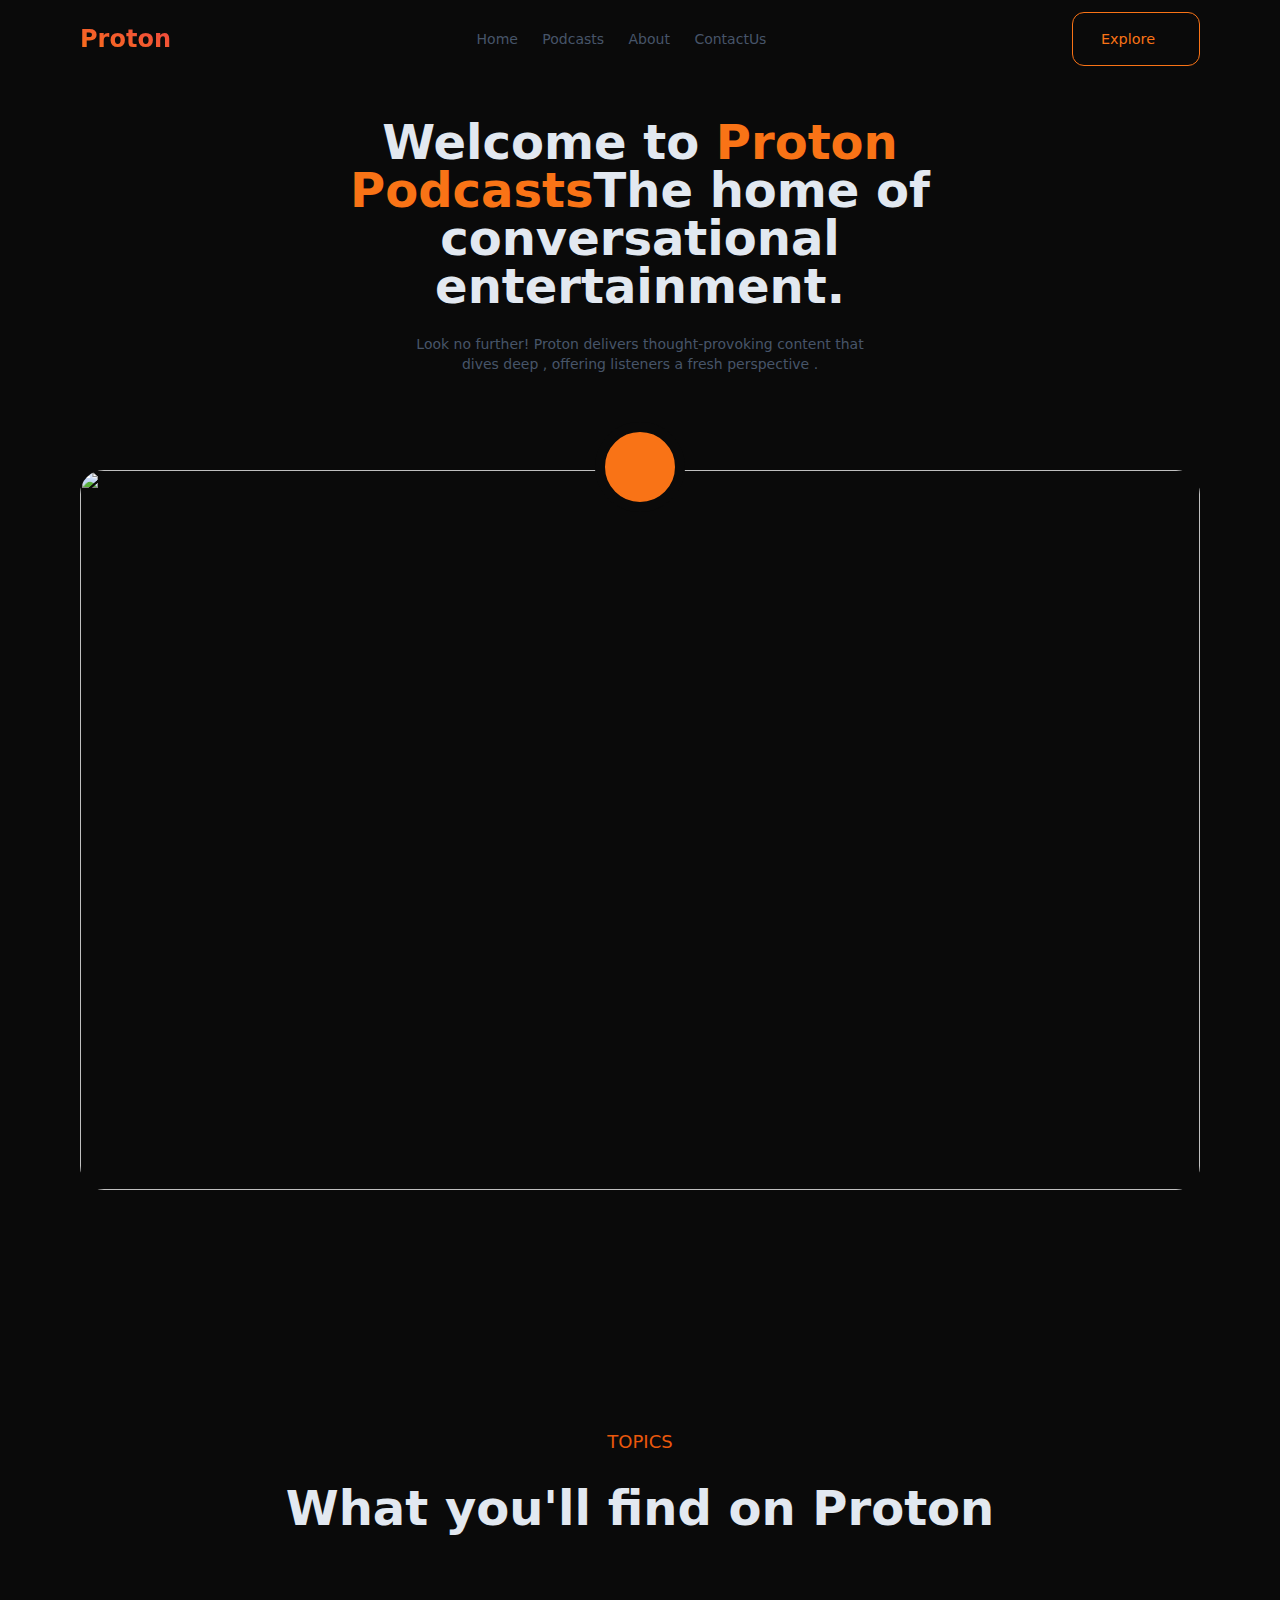
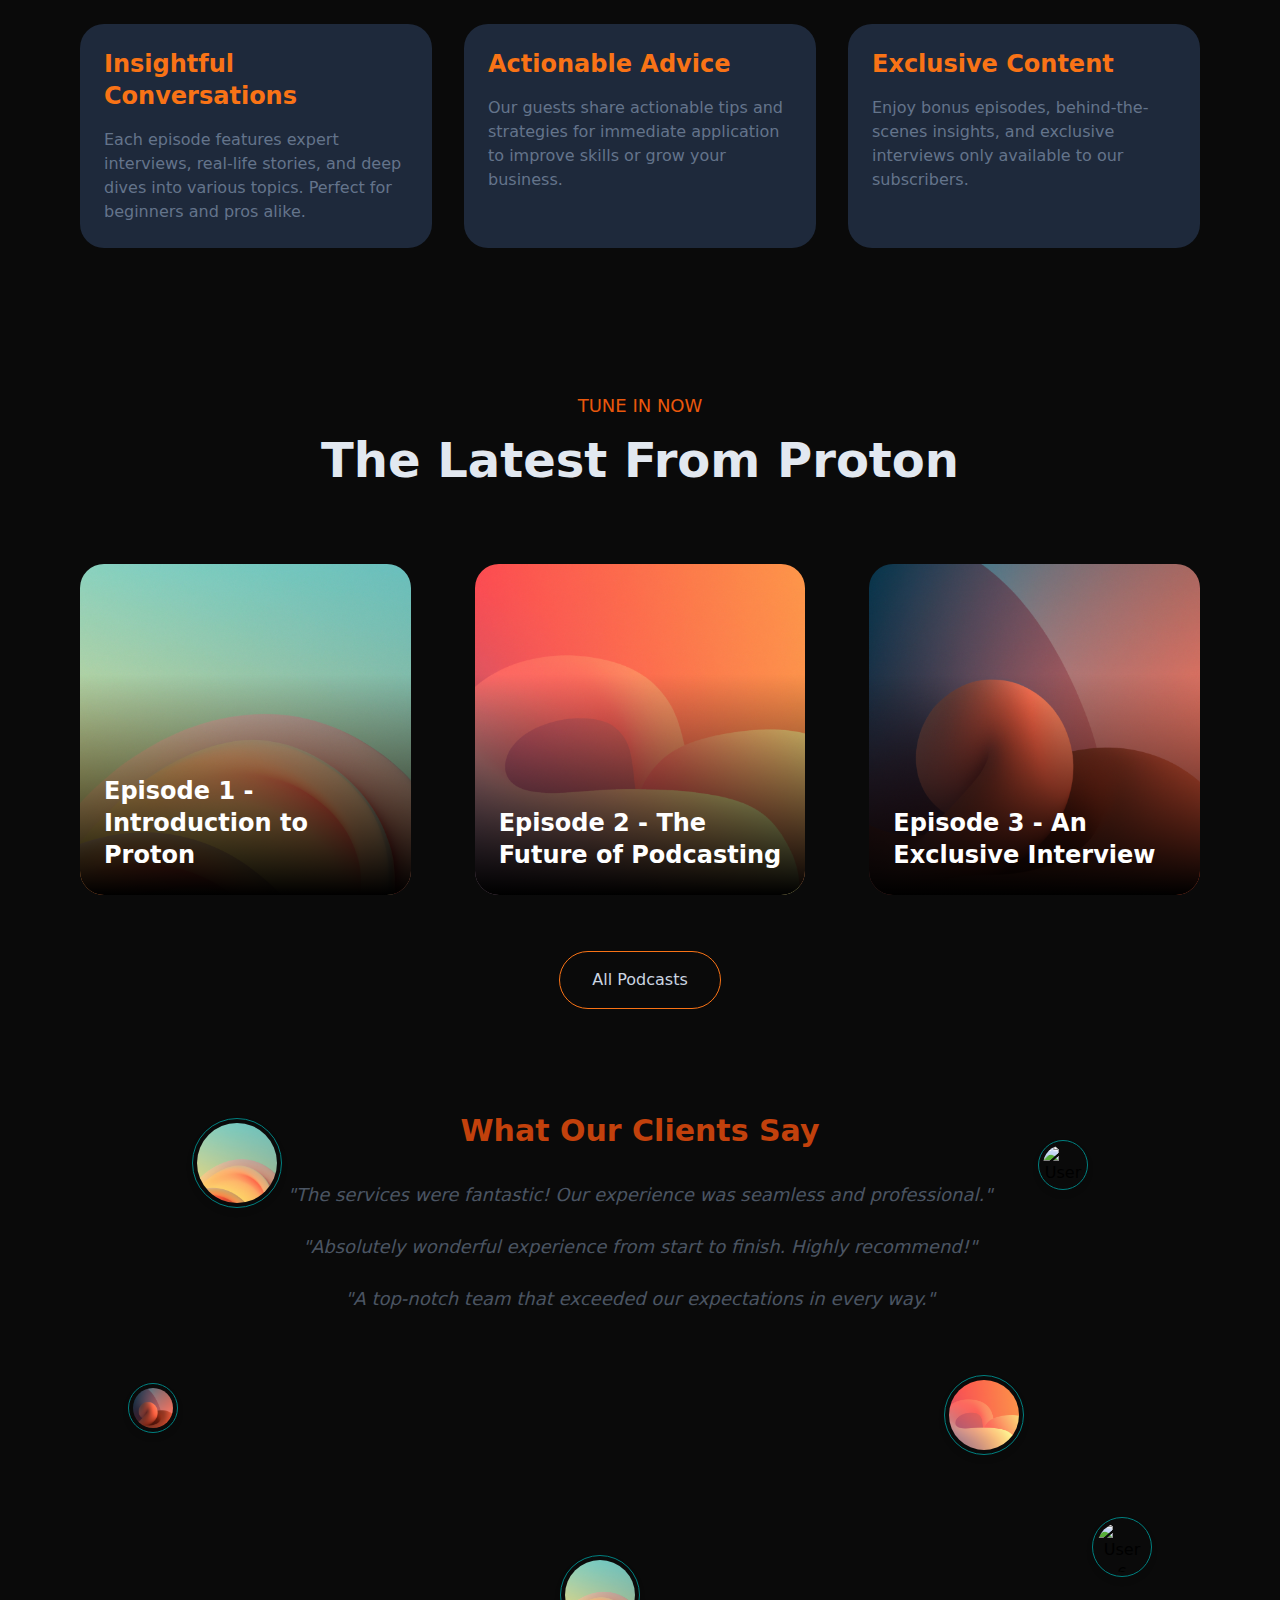
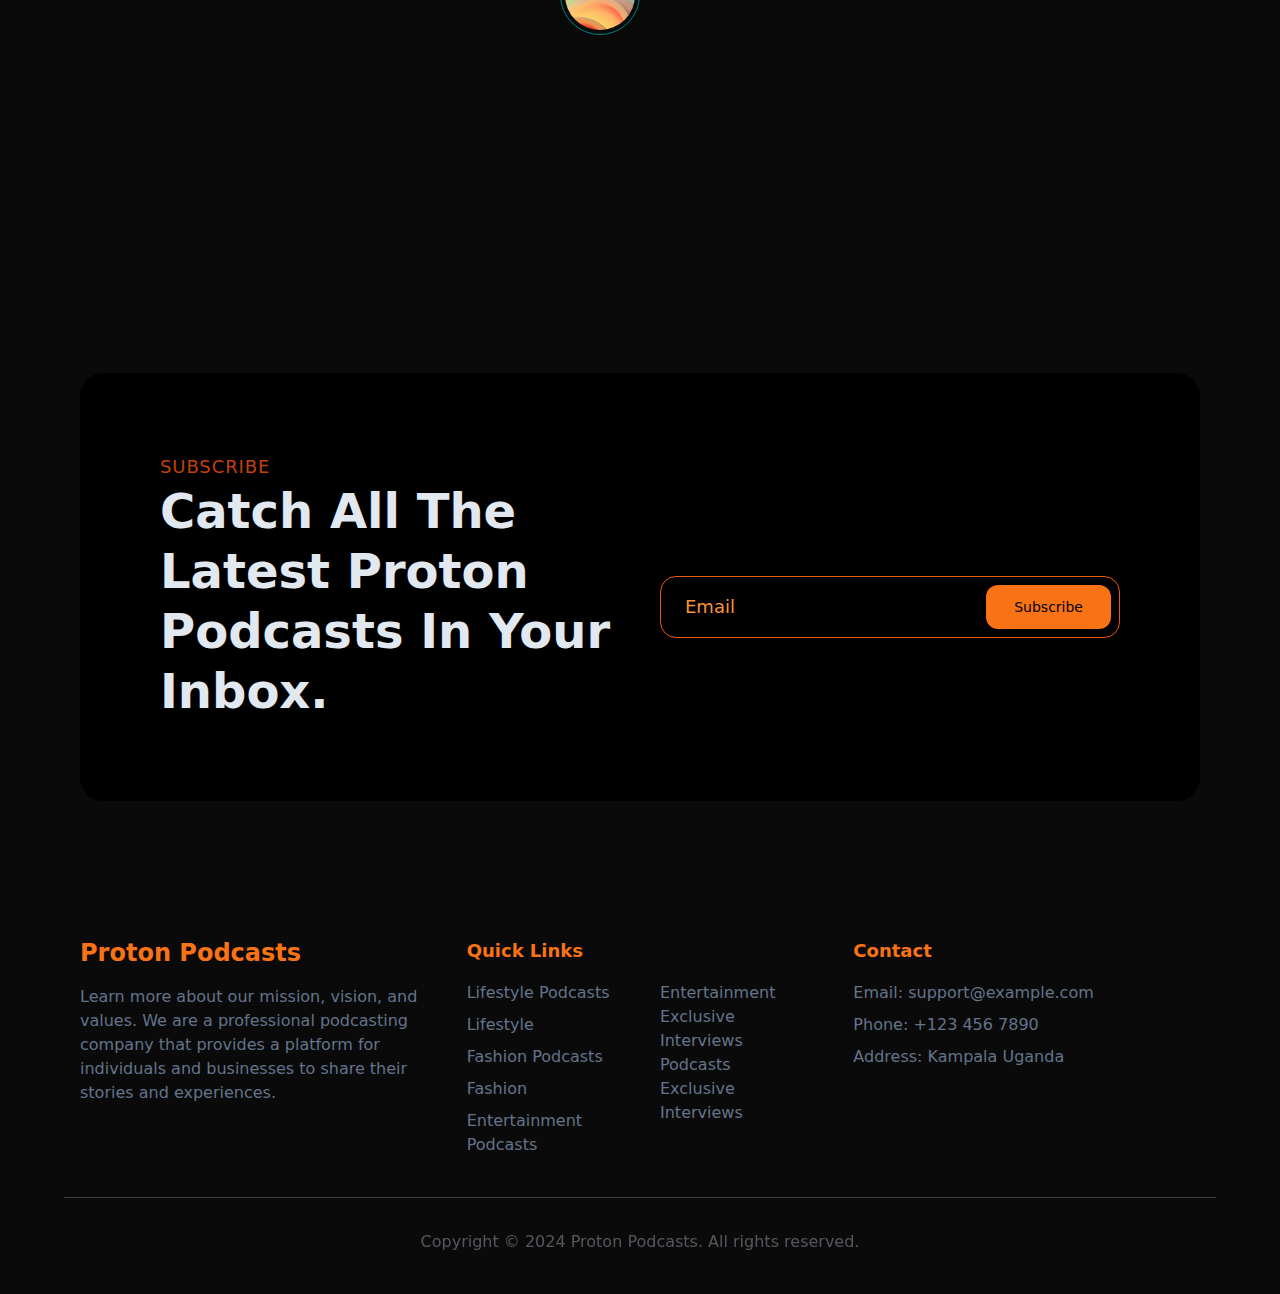
==== index.html @ fe500ac3 "Uploaded the files" ====
<!DOCTYPE html>
<html lang="en">
  <head>
    <meta charset="UTF-8" />
    <meta name="viewport" content="width=device-width, initial-scale=1.0" />
    <title>Proton</title>
    <link rel="preconnect" href="https://fonts.googleapis.com" />
    <link rel="preconnect" href="https://fonts.gstatic.com" crossorigin />
    <link rel="stylesheet" href="./assets/css/output.css" crossorigin />
    <link
      href="https://fonts.googleapis.com/css2?family=Nunito+Sans:ital,opsz,wght@0,6..12,200..1000;1,6..12,200..1000&family=Roboto+Mono:ital,wght@0,100..700;1,100..700&display=swap"
      rel="stylesheet"
    />
    <style>
      * {
        transition: 0.15s ease-in-out;
      }
      .playBtn:hover {
        width: fit-content;
        padding-inline: 25px;
      }
      .playBtn:hover span {
        display: block;
      }

      .testimonial-image {
        position: absolute;
        width: 50px;
        height: 50px;
        border-radius: 9999px;
        box-shadow: 0 4px 6px rgba(0, 0, 0, 0.1);
        object-fit: cover;
        padding: 4px;
        border: 1px solid teal;
      }

      .img-1 {
        width: 90px;
        height: 90px;
        top: 10%;
        left: 15%;
      }
      .img-2 {
        top: 15%;
        right: 15%;
      }
      .img-3 {
        bottom: 20%;
        left: 10%;
      }
      .img-4 {
        width: 80px;
        height: 80px;
        bottom: 15%;
        right: 20%;
      }
      .img-5 {
        width: 80px;
        height: 80px;
        bottom: -25%;
        right: 50%;
      }
      .img-6 {
        width: 60px;
        height: 60px;
        bottom: -12%;
        right: 10%;
      }
      @media screen and (max-width: 660px) {
        .img-3 {
          bottom: 35%;
          left: 5%;
        }
        .img-5 {
          display: none;
        }
        .img-4 {
          width: 50px;
          height: 50px;
          bottom: 25%;
          right: -5%;
        }
        .img-6 {
          width: 60px;
          height: 60px;
          bottom: -12%;
          right: 0%;
        }
      }
    </style>
  </head>
  <body class="bg-[#0A0A0A] w-screen overflow-x-hidden">
    <!-- header -->
    <header class="flex items-center justify-between px-6 py-3 lg:px-20">
      <h1
        class="bg-gradient-to-tr from-orange-500 to-red-500 bg-clip-text text-2xl font-extrabold text-transparent font-['Roboto Mono']"
      >
        Proton
      </h1>
      <nav onmouseleave="this.classList.toggle('max-lg:hidden');" id="menu" class="lg:space-x-5 max-lg:hidden text-sm font-['Nunito Sans'] text-slate-600 max-lg:fixed max-lg:bg-black right-0 top-0 max-lg:w-[70vw] max-lg:flex flex-col items-center justify-center max-lg:h-screen max-lg:z-[999]">
        <a href="./index.html" class="text-center hover:text-slate-200 max-lg:w-full max-lg:text-xl max-lg:my-5">Home</a>
        <a href="./podcasts.html" class="text-center hover:text-slate-200 max-lg:w-full max-lg:text-xl max-lg:my-5">Podcasts</a>
        <a href="./about.html" class="text-center hover:text-slate-200 max-lg:w-full max-lg:text-xl max-lg:my-5">About</a>
        <a href="./contact-us.html" class="text-center hover:text-slate-200 max-lg:w-full max-lg:text-xl max-lg:my-5">ContactUs</a>
      </nav>
      <a href="./podcasts.html"><button
        class="items-center justify-between hidden py-3 space-x-4 text-lg border-[1px] text-orange-500  border-orange-500 lg:flex px-7 rounded-xl"
      >
        <small>Explore</small>
        <ion-icon name="search-outline"></ion-icon>
      </button></a>
      <button onclick="document.querySelector('#menu').classList.toggle('max-lg:hidden');" class="sticky flex items-center justify-end w-12 h-12 text-3xl text-orange-500 lg:hidden">
        &#9776;
      </button>
    </header>
    <!-- lander -->
    <section class="px-6 py-16 lg:h-screen lg:py-10 lg:px-20">
      <center>
        <h1
          class="text-slate-200 lg:text-5xl font-semibold font-['Roboto Mono'] lg:w-2/3 leading-[55px] text-5xl"
        >
          Welcome to <span class="text-orange-500">Proton Podcasts</span><div class="hidden lg:inline">The
          home of conversational entertainment.</div>
        </h1>
        <p
          class="mt-6 text-sm font-['Nunito Sans'] font-light lg:w-1/2 w-full px-10 lg:px-10 lg:text-center text-center text-slate-600"
        >
          Look no further! Proton delivers
          thought-provoking content that dives deep , offering listeners a fresh
          perspective .
        </p>
      </center>

      <div class="w-full lg:h-[80vh] h-[35vh] mt-24 sticky">
        <button
          class="playBtn lg:w-[90px] lg:h-[90px] w-[70px] h-[70px] rounded-full bg-orange-500 absolute lg:-top-12 -top-8 left-1/2 border-[10px] border-[#0A0A0A] -translate-x-1/2 flex items-center justify-center text-3xl space-x-5"
        >
          <ion-icon name="play-outline"></ion-icon>
          <span class="hidden text-xl">Start Listening</span>
        </button>
        <img
          src="./assets/images/pov-man-woman-recording-live-discussion-camera-doing-podcast-episode-together-lifestyle-influencer-talking-female-guest-studio-with-rpg-neon-lights-equipment.jpg"
          class="object-cover w-full h-full rounded-3xl"
          alt=""
        />
      </div>
    </section>
     <section class="topics-section lg:mt-[50vh] mt-0 lg:px-20 px-10 mb-20">
      <center>
        <small class="text-lg text-orange-600 font-['Nunito Sans'] font-extralight uppercase"
          >TOPICS</small
        >
        <h2 class="mt-4 mb-20 text-3xl font-semibold text-center leading-[45px] lg:leading-normal lg:text-5xl text-slate-200 px-6 lg:px-0">
         What you'll find on Proton
      </h2>
      </center>
      <div class="grid grid-cols-1 gap-8 mt-8 md:grid-cols-3">
        <div class="p-6 bg-slate-800 rounded-3xl">
          <h3 class="text-2xl font-semibold text-orange-500">
            Insightful Conversations
          </h3>
          <p class="mt-4 text-slate-500">
            Each episode features expert interviews, real-life stories, and deep
            dives into various topics. Perfect for beginners and pros alike.
          </p>
        </div>
        <div class="p-6 bg-slate-800 rounded-3xl">
          <h3 class="text-2xl font-semibold text-orange-500">
            Actionable Advice
          </h3>
          <p class="mt-4 text-slate-500">
            Our guests share actionable tips and strategies for immediate
            application to improve skills or grow your business.
          </p>
        </div>
        <div class="p-6 bg-slate-800 rounded-3xl">
          <h3 class="text-2xl font-semibold text-orange-500">
            Exclusive Content
          </h3>
          <p class="mt-4 text-slate-500">
            Enjoy bonus episodes, behind-the-scenes insights, and exclusive
            interviews only available to our subscribers.
          </p>
        </div>
      </div>
    </section>
    <!-- sample podcasts -->
    <section class="py-16">
      <center>
        <small class="lg:text-lg text-md text-orange-600 font-['Nunito Sans'] font-extralight uppercase"
          >Tune In Now</small
        >
        <h1
          class="lg:text-5xl text-3xl text-slate-200 font-['Roboto Mono'] font-semibold mt-4"
        >
          The Latest From Proton
        </h1>
      </center>

      <div
        class="px-10 mt-16 overflow-x-auto lg:grid lg:mt-20 lg:grid-cols-3 lg:gap-16 lg:px-20 snap-x snap-mandatory whitespace-nowrap max-md:space-x-10"
        style="scrollbar-width: none"
      >
        <div class="inline-block overflow-hidden whitespace-normal rounded-3xl snap-center w-[250px] h-[250px] lg:w-full lg:h-full">
          <div class="relative">
            <img
              src="./assets/images/dddepth-052.jpg"
              class="object-cover w-full h-full"
              alt=""
            />
            <div
              class="absolute bottom-0 flex flex-col items-start justify-end w-full p-6 overflow-hidden text-white h-2/3 bg-gradient-to-t from-black to-transparent"
            >
              <h1 class="text-2xl font-semibold font-['Roboto Mono']">
                Episode 1 - Introduction to Proton
              </h1>
            </div>
          </div>
        </div>
        <div class="inline-block overflow-hidden whitespace-normal rounded-3xl snap-center w-[250px] h-[250px] lg:w-full lg:h-full">
          <div class="relative">
            <img
              src="./assets/images/dddepth-291.jpg"
              class="object-cover w-full h-full"
              alt=""
            />
            <div
              class="absolute bottom-0 flex flex-col items-start justify-end w-full p-6 overflow-hidden text-white h-2/3 bg-gradient-to-t from-black to-transparent"
            >
              <h1 class="text-2xl font-semibold font-['Roboto Mono']">
                Episode 2 - The Future of Podcasting
              </h1>
            </div>
          </div>
        </div>
        <div class="inline-block overflow-hidden whitespace-normal rounded-3xl snap-center w-[250px] h-[250px] lg:w-full lg:h-full">
          <div class="relative">
            <img
              src="./assets/images/dddepth-345.jpg"
              class="object-cover w-full h-full"
              alt=""
            />
            <div
              class="absolute bottom-0 flex flex-col items-start justify-end w-full p-6 overflow-hidden text-white h-2/3 bg-gradient-to-t from-black to-transparent"
            >
              <h1 class="text-2xl font-semibold font-['Roboto Mono']">
                Episode 3 - An Exclusive Interview
              </h1>
            </div>
          </div>
        </div>
      </div>
      <center>
        <a href="./podcasts.html"><button
          class="border-[1px] border-orange-500 text-md text-slate-300 font-light px-8 py-4 mt-14 rounded-full"
        >
          All Podcasts
        </button></a>
      </center>
    </section>
    <!-- testimonials -->
    <section class="w-screen lg:h-screen h-[60vh]">
      <section
        class="relative w-full p-10 mx-auto text-center rounded-lg h-1/2"
      >
        <!-- Scattered Images -->
        <img
          src="./assets/images/dddepth-052.jpg"
          alt="User 1"
          class="testimonial-image img-1"
        />
        <img
          src="./assets/images/pov-man-woman-recording-live-discussion-camera-doing-podcast-episode-together-lifestyle-influencer-talking-female-guest-studio-with-rpg-neon-lights-equipment.jpg"
          alt="User 2"
          class="testimonial-image img-2"
        />
        <img
          src="./assets/images/dddepth-345.jpg"
          alt="User 3"
          class="testimonial-image img-3"
        />
        <img
          src="./assets/images/dddepth-291.jpg"
          alt="User 4"
          class="testimonial-image img-4"
        />
        <img
          src="./assets/images/dddepth-052.jpg"
          alt="User 5"
          class="testimonial-image img-5"
        />
        <img
          src="./assets/images/pov-man-woman-recording-live-discussion-camera-doing-podcast-episode-together-lifestyle-influencer-talking-female-guest-studio-with-rpg-neon-lights-equipment.jpg"
          alt="User 6"
          class="testimonial-image img-6"
        />

        <!-- Main Testimonials Content -->
        <h2 class="sticky z-10 mb-8 text-3xl font-semibold text-orange-700 max-lg:mt-28">
          What Our Clients Say
        </h2>
        <div class="space-y-6">
          <blockquote class="text-lg italic text-gray-600">
            "The services were fantastic! Our experience was seamless and
            professional."
          </blockquote>
          <blockquote class="text-lg italic text-gray-600">
            "Absolutely wonderful experience from start to finish. Highly
            recommend!"
          </blockquote>
          <blockquote class="text-lg italic text-gray-600">
            "A top-notch team that exceeded our expectations in every way."
          </blockquote>
        </div>
      </section>
    </section>
    <!-- subscribe -->
     <section class="w-full mb-24 lg:px-20">
      <div class="flex flex-col items-center justify-between w-full p-6 bg-black lg:space-x-10 lg:p-20 lg:flex-row lg:rounded-3xl">
        <div class="w-full lg:w-1/2">
          <small class="tracking-wider text-orange-700 text-md lg:text-lg font-extralight">SUBSCRIBE</small>
          <h1 class="lg:text-5xl text-3xl text-slate-200 font-['Roboto Mono'] capitalize font-bold lg:leading-[60px] leading-[40px]">
            Catch all the latest proton podcasts in your inbox.
          </h1>
        </div>
        <form action="#" class="w-full mt-10 lg:w-1/2 max-lg:">
          <div class="flex items-center justify-between w-full border-[0.5px] border-orange-600 p-2 rounded-2xl">
            <input type="text" name="Email" id="email" placeholder="Email" class="w-full px-4 py-2 text-lg text-orange-400 bg-transparent rounded-md outline-none font-extralight placeholder:text-orange-400 placeholder:font-extralight">
            <button class="py-3 text-sm font-light text-black bg-orange-500 px-7 rounded-xl">Subscribe</button>
          </div>
        </form>
      </div>
     </section>
    <!-- Footer -->
     
    <footer class="w-full px-6 py-10 font-light lg:px-16 text-slate-500">
      <div class="w-full px-4 mx-auto lg:space-x-10 md:flex md:justify-between">
        <!-- Section 1 -->
        <div class="mb-6 lg:w-1/3 md:mb-0">
          <h3 class="mb-4 text-2xl font-semibold text-orange-500">
            Proton Podcasts
          </h3>
          <p class="mb-2">
            Learn more about our mission, vision, and values. We are a
            professional podcasting company that provides a platform for
            individuals and businesses to share their stories and experiences.
          </p>
          
        </div>

        <!-- Section 2 -->
        <div class="mb-6 lg:w-1/3 md:mb-0">
          <h3 class="mb-4 text-lg font-semibold text-orange-500">
            Quick Links
          </h3>
          <ul class="columns-2 lg:gap-10">
            <li>
              <a href="#" class="block mb-2 hover:text-white"
                >Lifestyle Podcasts</a
              >
              <a href="#" class="block mb-2 hover:text-white">Lifestyle</a>
            </li>
            <li>
              <a href="#" class="block mb-2 hover:text-white"
                >Fashion Podcasts</a
              >
              <a href="#" class="block mb-2 hover:text-white">Fashion</a>
            </li>
            <li>
              <a href="#" class="block mb-2 hover:text-white"
                >Entertainment Podcasts</a
              >
              <a href="#" class="block mb-2 hover:text-white">Entertainment</a>
            </li>
            <li>
              <a href="#" class="block hover:text-white"
                >Exclusive Interviews Podcasts</a
                >Exclusive Interviews</a
              >
            </li>
        </div>

        <!-- Section 3 -->
        <div class="lg:w-1/3">
          <h3 class="w-1/3 mb-4 text-lg font-semibold text-orange-500">Contact</h3>
          <p class="mb-2">Email: support@example.com</p>
          <p class="mb-2">Phone: +123 456 7890</p>
          <p>Address: Kampala Uganda</p>
        </div>
      </div>

      <!-- Copyright -->
      <div class="pt-8 mt-10 text-center border-t border-gray-500 opacity-50">
        <p class="text-gray-400">
          Copyright &copy; 2024 Proton Podcasts. All rights reserved.
        </p>
      </div>
      
    </footer>
    
    <script
      type="module"
      src="https://unpkg.com/ionicons@7.1.0/dist/ionicons/ionicons.esm.js"
    ></script>
    <script
      nomodule
      src="https://unpkg.com/ionicons@7.1.0/dist/ionicons/ionicons.js"
    ></script>
  </body>
</html>
---- assets/css/output.css ----
*, ::before, ::after {
  --tw-border-spacing-x: 0;
  --tw-border-spacing-y: 0;
  --tw-translate-x: 0;
  --tw-translate-y: 0;
  --tw-rotate: 0;
  --tw-skew-x: 0;
  --tw-skew-y: 0;
  --tw-scale-x: 1;
  --tw-scale-y: 1;
  --tw-pan-x:  ;
  --tw-pan-y:  ;
  --tw-pinch-zoom:  ;
  --tw-scroll-snap-strictness: proximity;
  --tw-gradient-from-position:  ;
  --tw-gradient-via-position:  ;
  --tw-gradient-to-position:  ;
  --tw-ordinal:  ;
  --tw-slashed-zero:  ;
  --tw-numeric-figure:  ;
  --tw-numeric-spacing:  ;
  --tw-numeric-fraction:  ;
  --tw-ring-inset:  ;
  --tw-ring-offset-width: 0px;
  --tw-ring-offset-color: #fff;
  --tw-ring-color: rgb(59 130 246 / 0.5);
  --tw-ring-offset-shadow: 0 0 #0000;
  --tw-ring-shadow: 0 0 #0000;
  --tw-shadow: 0 0 #0000;
  --tw-shadow-colored: 0 0 #0000;
  --tw-blur:  ;
  --tw-brightness:  ;
  --tw-contrast:  ;
  --tw-grayscale:  ;
  --tw-hue-rotate:  ;
  --tw-invert:  ;
  --tw-saturate:  ;
  --tw-sepia:  ;
  --tw-drop-shadow:  ;
  --tw-backdrop-blur:  ;
  --tw-backdrop-brightness:  ;
  --tw-backdrop-contrast:  ;
  --tw-backdrop-grayscale:  ;
  --tw-backdrop-hue-rotate:  ;
  --tw-backdrop-invert:  ;
  --tw-backdrop-opacity:  ;
  --tw-backdrop-saturate:  ;
  --tw-backdrop-sepia:  ;
  --tw-contain-size:  ;
  --tw-contain-layout:  ;
  --tw-contain-paint:  ;
  --tw-contain-style:  ;
}

::backdrop {
  --tw-border-spacing-x: 0;
  --tw-border-spacing-y: 0;
  --tw-translate-x: 0;
  --tw-translate-y: 0;
  --tw-rotate: 0;
  --tw-skew-x: 0;
  --tw-skew-y: 0;
  --tw-scale-x: 1;
  --tw-scale-y: 1;
  --tw-pan-x:  ;
  --tw-pan-y:  ;
  --tw-pinch-zoom:  ;
  --tw-scroll-snap-strictness: proximity;
  --tw-gradient-from-position:  ;
  --tw-gradient-via-position:  ;
  --tw-gradient-to-position:  ;
  --tw-ordinal:  ;
  --tw-slashed-zero:  ;
  --tw-numeric-figure:  ;
  --tw-numeric-spacing:  ;
  --tw-numeric-fraction:  ;
  --tw-ring-inset:  ;
  --tw-ring-offset-width: 0px;
  --tw-ring-offset-color: #fff;
  --tw-ring-color: rgb(59 130 246 / 0.5);
  --tw-ring-offset-shadow: 0 0 #0000;
  --tw-ring-shadow: 0 0 #0000;
  --tw-shadow: 0 0 #0000;
  --tw-shadow-colored: 0 0 #0000;
  --tw-blur:  ;
  --tw-brightness:  ;
  --tw-contrast:  ;
  --tw-grayscale:  ;
  --tw-hue-rotate:  ;
  --tw-invert:  ;
  --tw-saturate:  ;
  --tw-sepia:  ;
  --tw-drop-shadow:  ;
  --tw-backdrop-blur:  ;
  --tw-backdrop-brightness:  ;
  --tw-backdrop-contrast:  ;
  --tw-backdrop-grayscale:  ;
  --tw-backdrop-hue-rotate:  ;
  --tw-backdrop-invert:  ;
  --tw-backdrop-opacity:  ;
  --tw-backdrop-saturate:  ;
  --tw-backdrop-sepia:  ;
  --tw-contain-size:  ;
  --tw-contain-layout:  ;
  --tw-contain-paint:  ;
  --tw-contain-style:  ;
}

/*
! tailwindcss v3.4.14 | MIT License | https://tailwindcss.com
*/

/*
1. Prevent padding and border from affecting element width. (https://github.com/mozdevs/cssremedy/issues/4)
2. Allow adding a border to an element by just adding a border-width. (https://github.com/tailwindcss/tailwindcss/pull/116)
*/

*,
::before,
::after {
  box-sizing: border-box;
  /* 1 */
  border-width: 0;
  /* 2 */
  border-style: solid;
  /* 2 */
  border-color: #e5e7eb;
  /* 2 */
}

::before,
::after {
  --tw-content: '';
}

/*
1. Use a consistent sensible line-height in all browsers.
2. Prevent adjustments of font size after orientation changes in iOS.
3. Use a more readable tab size.
4. Use the user's configured `sans` font-family by default.
5. Use the user's configured `sans` font-feature-settings by default.
6. Use the user's configured `sans` font-variation-settings by default.
7. Disable tap highlights on iOS
*/

html,
:host {
  line-height: 1.5;
  /* 1 */
  -webkit-text-size-adjust: 100%;
  /* 2 */
  -moz-tab-size: 4;
  /* 3 */
  -o-tab-size: 4;
     tab-size: 4;
  /* 3 */
  font-family: ui-sans-serif, system-ui, sans-serif, "Apple Color Emoji", "Segoe UI Emoji", "Segoe UI Symbol", "Noto Color Emoji";
  /* 4 */
  font-feature-settings: normal;
  /* 5 */
  font-variation-settings: normal;
  /* 6 */
  -webkit-tap-highlight-color: transparent;
  /* 7 */
}

/*
1. Remove the margin in all browsers.
2. Inherit line-height from `html` so users can set them as a class directly on the `html` element.
*/

body {
  margin: 0;
  /* 1 */
  line-height: inherit;
  /* 2 */
}

/*
1. Add the correct height in Firefox.
2. Correct the inheritance of border color in Firefox. (https://bugzilla.mozilla.org/show_bug.cgi?id=190655)
3. Ensure horizontal rules are visible by default.
*/

hr {
  height: 0;
  /* 1 */
  color: inherit;
  /* 2 */
  border-top-width: 1px;
  /* 3 */
}

/*
Add the correct text decoration in Chrome, Edge, and Safari.
*/

abbr:where([title]) {
  -webkit-text-decoration: underline dotted;
          text-decoration: underline dotted;
}

/*
Remove the default font size and weight for headings.
*/

h1,
h2,
h3,
h4,
h5,
h6 {
  font-size: inherit;
  font-weight: inherit;
}

/*
Reset links to optimize for opt-in styling instead of opt-out.
*/

a {
  color: inherit;
  text-decoration: inherit;
}

/*
Add the correct font weight in Edge and Safari.
*/

b,
strong {
  font-weight: bolder;
}

/*
1. Use the user's configured `mono` font-family by default.
2. Use the user's configured `mono` font-feature-settings by default.
3. Use the user's configured `mono` font-variation-settings by default.
4. Correct the odd `em` font sizing in all browsers.
*/

code,
kbd,
samp,
pre {
  font-family: ui-monospace, SFMono-Regular, Menlo, Monaco, Consolas, "Liberation Mono", "Courier New", monospace;
  /* 1 */
  font-feature-settings: normal;
  /* 2 */
  font-variation-settings: normal;
  /* 3 */
  font-size: 1em;
  /* 4 */
}

/*
Add the correct font size in all browsers.
*/

small {
  font-size: 80%;
}

/*
Prevent `sub` and `sup` elements from affecting the line height in all browsers.
*/

sub,
sup {
  font-size: 75%;
  line-height: 0;
  position: relative;
  vertical-align: baseline;
}

sub {
  bottom: -0.25em;
}

sup {
  top: -0.5em;
}

/*
1. Remove text indentation from table contents in Chrome and Safari. (https://bugs.chromium.org/p/chromium/issues/detail?id=999088, https://bugs.webkit.org/show_bug.cgi?id=201297)
2. Correct table border color inheritance in all Chrome and Safari. (https://bugs.chromium.org/p/chromium/issues/detail?id=935729, https://bugs.webkit.org/show_bug.cgi?id=195016)
3. Remove gaps between table borders by default.
*/

table {
  text-indent: 0;
  /* 1 */
  border-color: inherit;
  /* 2 */
  border-collapse: collapse;
  /* 3 */
}

/*
1. Change the font styles in all browsers.
2. Remove the margin in Firefox and Safari.
3. Remove default padding in all browsers.
*/

button,
input,
optgroup,
select,
textarea {
  font-family: inherit;
  /* 1 */
  font-feature-settings: inherit;
  /* 1 */
  font-variation-settings: inherit;
  /* 1 */
  font-size: 100%;
  /* 1 */
  font-weight: inherit;
  /* 1 */
  line-height: inherit;
  /* 1 */
  letter-spacing: inherit;
  /* 1 */
  color: inherit;
  /* 1 */
  margin: 0;
  /* 2 */
  padding: 0;
  /* 3 */
}

/*
Remove the inheritance of text transform in Edge and Firefox.
*/

button,
select {
  text-transform: none;
}

/*
1. Correct the inability to style clickable types in iOS and Safari.
2. Remove default button styles.
*/

button,
input:where([type='button']),
input:where([type='reset']),
input:where([type='submit']) {
  -webkit-appearance: button;
  /* 1 */
  background-color: transparent;
  /* 2 */
  background-image: none;
  /* 2 */
}

/*
Use the modern Firefox focus style for all focusable elements.
*/

:-moz-focusring {
  outline: auto;
}

/*
Remove the additional `:invalid` styles in Firefox. (https://github.com/mozilla/gecko-dev/blob/2f9eacd9d3d995c937b4251a5557d95d494c9be1/layout/style/res/forms.css#L728-L737)
*/

:-moz-ui-invalid {
  box-shadow: none;
}

/*
Add the correct vertical alignment in Chrome and Firefox.
*/

progress {
  vertical-align: baseline;
}

/*
Correct the cursor style of increment and decrement buttons in Safari.
*/

::-webkit-inner-spin-button,
::-webkit-outer-spin-button {
  height: auto;
}

/*
1. Correct the odd appearance in Chrome and Safari.
2. Correct the outline style in Safari.
*/

[type='search'] {
  -webkit-appearance: textfield;
  /* 1 */
  outline-offset: -2px;
  /* 2 */
}

/*
Remove the inner padding in Chrome and Safari on macOS.
*/

::-webkit-search-decoration {
  -webkit-appearance: none;
}

/*
1. Correct the inability to style clickable types in iOS and Safari.
2. Change font properties to `inherit` in Safari.
*/

::-webkit-file-upload-button {
  -webkit-appearance: button;
  /* 1 */
  font: inherit;
  /* 2 */
}

/*
Add the correct display in Chrome and Safari.
*/

summary {
  display: list-item;
}

/*
Removes the default spacing and border for appropriate elements.
*/

blockquote,
dl,
dd,
h1,
h2,
h3,
h4,
h5,
h6,
hr,
figure,
p,
pre {
  margin: 0;
}

fieldset {
  margin: 0;
  padding: 0;
}

legend {
  padding: 0;
}

ol,
ul,
menu {
  list-style: none;
  margin: 0;
  padding: 0;
}

/*
Reset default styling for dialogs.
*/

dialog {
  padding: 0;
}

/*
Prevent resizing textareas horizontally by default.
*/

textarea {
  resize: vertical;
}

/*
1. Reset the default placeholder opacity in Firefox. (https://github.com/tailwindlabs/tailwindcss/issues/3300)
2. Set the default placeholder color to the user's configured gray 400 color.
*/

input::-moz-placeholder, textarea::-moz-placeholder {
  opacity: 1;
  /* 1 */
  color: #9ca3af;
  /* 2 */
}

input::placeholder,
textarea::placeholder {
  opacity: 1;
  /* 1 */
  color: #9ca3af;
  /* 2 */
}

/*
Set the default cursor for buttons.
*/

button,
[role="button"] {
  cursor: pointer;
}

/*
Make sure disabled buttons don't get the pointer cursor.
*/

:disabled {
  cursor: default;
}

/*
1. Make replaced elements `display: block` by default. (https://github.com/mozdevs/cssremedy/issues/14)
2. Add `vertical-align: middle` to align replaced elements more sensibly by default. (https://github.com/jensimmons/cssremedy/issues/14#issuecomment-634934210)
   This can trigger a poorly considered lint error in some tools but is included by design.
*/

img,
svg,
video,
canvas,
audio,
iframe,
embed,
object {
  display: block;
  /* 1 */
  vertical-align: middle;
  /* 2 */
}

/*
Constrain images and videos to the parent width and preserve their intrinsic aspect ratio. (https://github.com/mozdevs/cssremedy/issues/14)
*/

img,
video {
  max-width: 100%;
  height: auto;
}

/* Make elements with the HTML hidden attribute stay hidden by default */

[hidden]:where(:not([hidden="until-found"])) {
  display: none;
}

.absolute {
  position: absolute;
}

.relative {
  position: relative;
}

.sticky {
  position: sticky;
}

.-top-12 {
  top: -3rem;
}

.bottom-0 {
  bottom: 0px;
}

.left-1\/2 {
  left: 50%;
}

.-top-8 {
  top: -2rem;
}

.right-0 {
  right: 0px;
}

.top-0 {
  top: 0px;
}

.z-\[\] {
  z-index: ;
}

.z-10 {
  z-index: 10;
}

.z-\[1000\] {
  z-index: 1000;
}

.mx-auto {
  margin-left: auto;
  margin-right: auto;
}

.mb-2 {
  margin-bottom: 0.5rem;
}

.mb-20 {
  margin-bottom: 5rem;
}

.mb-4 {
  margin-bottom: 1rem;
}

.mb-6 {
  margin-bottom: 1.5rem;
}

.mb-8 {
  margin-bottom: 2rem;
}

.mt-10 {
  margin-top: 2.5rem;
}

.mt-12 {
  margin-top: 3rem;
}

.mt-14 {
  margin-top: 3.5rem;
}

.mt-24 {
  margin-top: 6rem;
}

.mt-4 {
  margin-top: 1rem;
}

.mt-6 {
  margin-top: 1.5rem;
}

.mt-8 {
  margin-top: 2rem;
}

.mt-\[50vh\] {
  margin-top: 50vh;
}

.mb-24 {
  margin-bottom: 6rem;
}

.mt-\[\] {
  margin-top: ;
}

.mt-\[20vh\] {
  margin-top: 20vh;
}

.mt-\[10vh\] {
  margin-top: 10vh;
}

.mt-0 {
  margin-top: 0px;
}

.mt-16 {
  margin-top: 4rem;
}

.line-clamp-3 {
  overflow: hidden;
  display: -webkit-box;
  -webkit-box-orient: vertical;
  -webkit-line-clamp: 3;
}

.block {
  display: block;
}

.inline-block {
  display: inline-block;
}

.flex {
  display: flex;
}

.grid {
  display: grid;
}

.hidden {
  display: none;
}

.h-1\/2 {
  height: 50%;
}

.h-2\/3 {
  height: 66.666667%;
}

.h-\[80vh\] {
  height: 80vh;
}

.h-\[90px\] {
  height: 90px;
}

.h-full {
  height: 100%;
}

.h-screen {
  height: 100vh;
}

.h-\[4\] {
  height: 4;
}

.h-\[40\] {
  height: 40;
}

.h-\[40vh\] {
  height: 40vh;
}

.h-\[60px\] {
  height: 60px;
}

.h-\[70px\] {
  height: 70px;
}

.h-\[35vh\] {
  height: 35vh;
}

.h-\[250px\] {
  height: 250px;
}

.h-\[60vh\] {
  height: 60vh;
}

.h-14 {
  height: 3.5rem;
}

.h-10 {
  height: 2.5rem;
}

.h-12 {
  height: 3rem;
}

.w-1\/2 {
  width: 50%;
}

.w-1\/3 {
  width: 33.333333%;
}

.w-\[90px\] {
  width: 90px;
}

.w-full {
  width: 100%;
}

.w-screen {
  width: 100vw;
}

.w-2\/3 {
  width: 66.666667%;
}

.w-\[60px\] {
  width: 60px;
}

.w-\[70px\] {
  width: 70px;
}

.w-\[\] {
  width: ;
}

.w-\[250px\] {
  width: 250px;
}

.w-14 {
  width: 3.5rem;
}

.w-10 {
  width: 2.5rem;
}

.w-12 {
  width: 3rem;
}

.max-w-2xl {
  max-width: 42rem;
}

.grow {
  flex-grow: 1;
}

.-translate-x-1\/2 {
  --tw-translate-x: -50%;
  transform: translate(var(--tw-translate-x), var(--tw-translate-y)) rotate(var(--tw-rotate)) skewX(var(--tw-skew-x)) skewY(var(--tw-skew-y)) scaleX(var(--tw-scale-x)) scaleY(var(--tw-scale-y));
}

.snap-x {
  scroll-snap-type: x var(--tw-scroll-snap-strictness);
}

.snap-mandatory {
  --tw-scroll-snap-strictness: mandatory;
}

.snap-center {
  scroll-snap-align: center;
}

.columns-2 {
  -moz-columns: 2;
       columns: 2;
}

.columns-3 {
  -moz-columns: 3;
       columns: 3;
}

.grid-cols-1 {
  grid-template-columns: repeat(1, minmax(0, 1fr));
}

.grid-cols-2 {
  grid-template-columns: repeat(2, minmax(0, 1fr));
}

.flex-col {
  flex-direction: column;
}

.items-start {
  align-items: flex-start;
}

.items-center {
  align-items: center;
}

.justify-start {
  justify-content: flex-start;
}

.justify-end {
  justify-content: flex-end;
}

.justify-center {
  justify-content: center;
}

.justify-between {
  justify-content: space-between;
}

.gap-8 {
  gap: 2rem;
}

.gap-10 {
  gap: 2.5rem;
}

.gap-6 {
  gap: 1.5rem;
}

.gap-4 {
  gap: 1rem;
}

.space-x-10 > :not([hidden]) ~ :not([hidden]) {
  --tw-space-x-reverse: 0;
  margin-right: calc(2.5rem * var(--tw-space-x-reverse));
  margin-left: calc(2.5rem * calc(1 - var(--tw-space-x-reverse)));
}

.space-x-4 > :not([hidden]) ~ :not([hidden]) {
  --tw-space-x-reverse: 0;
  margin-right: calc(1rem * var(--tw-space-x-reverse));
  margin-left: calc(1rem * calc(1 - var(--tw-space-x-reverse)));
}

.space-x-5 > :not([hidden]) ~ :not([hidden]) {
  --tw-space-x-reverse: 0;
  margin-right: calc(1.25rem * var(--tw-space-x-reverse));
  margin-left: calc(1.25rem * calc(1 - var(--tw-space-x-reverse)));
}

.space-x-6 > :not([hidden]) ~ :not([hidden]) {
  --tw-space-x-reverse: 0;
  margin-right: calc(1.5rem * var(--tw-space-x-reverse));
  margin-left: calc(1.5rem * calc(1 - var(--tw-space-x-reverse)));
}

.space-y-6 > :not([hidden]) ~ :not([hidden]) {
  --tw-space-y-reverse: 0;
  margin-top: calc(1.5rem * calc(1 - var(--tw-space-y-reverse)));
  margin-bottom: calc(1.5rem * var(--tw-space-y-reverse));
}

.space-y-10 > :not([hidden]) ~ :not([hidden]) {
  --tw-space-y-reverse: 0;
  margin-top: calc(2.5rem * calc(1 - var(--tw-space-y-reverse)));
  margin-bottom: calc(2.5rem * var(--tw-space-y-reverse));
}

.overflow-hidden {
  overflow: hidden;
}

.overflow-x-auto {
  overflow-x: auto;
}

.overflow-x-hidden {
  overflow-x: hidden;
}

.overflow-x-scroll {
  overflow-x: scroll;
}

.whitespace-normal {
  white-space: normal;
}

.whitespace-nowrap {
  white-space: nowrap;
}

.rounded-3xl {
  border-radius: 1.5rem;
}

.rounded-full {
  border-radius: 9999px;
}

.rounded-lg {
  border-radius: 0.5rem;
}

.rounded-xl {
  border-radius: 0.75rem;
}

.rounded-md {
  border-radius: 0.375rem;
}

.rounded {
  border-radius: 0.25rem;
}

.rounded-2xl {
  border-radius: 1rem;
}

.border {
  border-width: 1px;
}

.border-\[10px\] {
  border-width: 10px;
}

.border-\[1px\] {
  border-width: 1px;
}

.border-\[0\.5px\] {
  border-width: 0.5px;
}

.border-t {
  border-top-width: 1px;
}

.border-black {
  --tw-border-opacity: 1;
  border-color: rgb(0 0 0 / var(--tw-border-opacity));
}

.border-gray-700 {
  --tw-border-opacity: 1;
  border-color: rgb(55 65 81 / var(--tw-border-opacity));
}

.border-orange-500 {
  --tw-border-opacity: 1;
  border-color: rgb(249 115 22 / var(--tw-border-opacity));
}

.border-slate-400 {
  --tw-border-opacity: 1;
  border-color: rgb(148 163 184 / var(--tw-border-opacity));
}

.border-orange-400 {
  --tw-border-opacity: 1;
  border-color: rgb(251 146 60 / var(--tw-border-opacity));
}

.border-orange-600 {
  --tw-border-opacity: 1;
  border-color: rgb(234 88 12 / var(--tw-border-opacity));
}

.border-gray-800 {
  --tw-border-opacity: 1;
  border-color: rgb(31 41 55 / var(--tw-border-opacity));
}

.border-gray-950 {
  --tw-border-opacity: 1;
  border-color: rgb(3 7 18 / var(--tw-border-opacity));
}

.border-slate-950 {
  --tw-border-opacity: 1;
  border-color: rgb(2 6 23 / var(--tw-border-opacity));
}

.border-slate-50 {
  --tw-border-opacity: 1;
  border-color: rgb(248 250 252 / var(--tw-border-opacity));
}

.border-slate-600 {
  --tw-border-opacity: 1;
  border-color: rgb(71 85 105 / var(--tw-border-opacity));
}

.border-\[\#\] {
  border-color: #;
}

.border-\[\#0A\] {
  border-color: #0A;
}

.border-\[\#0A0A0A\] {
  --tw-border-opacity: 1;
  border-color: rgb(10 10 10 / var(--tw-border-opacity));
}

.border-slate-700 {
  --tw-border-opacity: 1;
  border-color: rgb(51 65 85 / var(--tw-border-opacity));
}

.border-slate-800 {
  --tw-border-opacity: 1;
  border-color: rgb(30 41 59 / var(--tw-border-opacity));
}

.border-gray-900 {
  --tw-border-opacity: 1;
  border-color: rgb(17 24 39 / var(--tw-border-opacity));
}

.border-\[black\] {
  --tw-border-opacity: 1;
  border-color: rgb(0 0 0 / var(--tw-border-opacity));
}

.border-\[gray-900\] {
  border-color: gray-900;
}

.border-\[rgba\] {
  border-color: rgba;
}

.border-\[rgba\(\)\] {
  border-color: rgba();
}

.border-gray-50 {
  --tw-border-opacity: 1;
  border-color: rgb(249 250 251 / var(--tw-border-opacity));
}

.border-gray-500 {
  --tw-border-opacity: 1;
  border-color: rgb(107 114 128 / var(--tw-border-opacity));
}

.border-gray-300 {
  --tw-border-opacity: 1;
  border-color: rgb(209 213 219 / var(--tw-border-opacity));
}

.border-gray-600 {
  --tw-border-opacity: 1;
  border-color: rgb(75 85 99 / var(--tw-border-opacity));
}

.border-slate-300 {
  --tw-border-opacity: 1;
  border-color: rgb(203 213 225 / var(--tw-border-opacity));
}

.bg-black {
  --tw-bg-opacity: 1;
  background-color: rgb(0 0 0 / var(--tw-bg-opacity));
}

.bg-orange-500 {
  --tw-bg-opacity: 1;
  background-color: rgb(249 115 22 / var(--tw-bg-opacity));
}

.bg-slate-800 {
  --tw-bg-opacity: 1;
  background-color: rgb(30 41 59 / var(--tw-bg-opacity));
}

.bg-blue-950 {
  --tw-bg-opacity: 1;
  background-color: rgb(23 37 84 / var(--tw-bg-opacity));
}

.bg-\[\#\] {
  background-color: #;
}

.bg-\[\#0A0A0A\] {
  --tw-bg-opacity: 1;
  background-color: rgb(10 10 10 / var(--tw-bg-opacity));
}

.bg-transparent {
  background-color: transparent;
}

.bg-gradient-to-t {
  background-image: linear-gradient(to top, var(--tw-gradient-stops));
}

.bg-gradient-to-tr {
  background-image: linear-gradient(to top right, var(--tw-gradient-stops));
}

.bg-none {
  background-image: none;
}

.from-black {
  --tw-gradient-from: #000 var(--tw-gradient-from-position);
  --tw-gradient-to: rgb(0 0 0 / 0) var(--tw-gradient-to-position);
  --tw-gradient-stops: var(--tw-gradient-from), var(--tw-gradient-to);
}

.from-orange-500 {
  --tw-gradient-from: #f97316 var(--tw-gradient-from-position);
  --tw-gradient-to: rgb(249 115 22 / 0) var(--tw-gradient-to-position);
  --tw-gradient-stops: var(--tw-gradient-from), var(--tw-gradient-to);
}

.from-\[\] {
  --tw-gradient-from:  var(--tw-gradient-from-position);
  --tw-gradient-to: rgb(255 255 255 / 0) var(--tw-gradient-to-position);
  --tw-gradient-stops: var(--tw-gradient-from), var(--tw-gradient-to);
}

.from-\[rgba\(0\2c \)\] {
  --tw-gradient-from: rgba(0,) var(--tw-gradient-from-position);
  --tw-gradient-to: rgb(255 255 255 / 0) var(--tw-gradient-to-position);
  --tw-gradient-stops: var(--tw-gradient-from), var(--tw-gradient-to);
}

.from-\[rgba\(0\2c 0\2c 0\2c 0\.8\)\] {
  --tw-gradient-from: rgba(0,0,0,0.8) var(--tw-gradient-from-position);
  --tw-gradient-to: rgba(0, 0, 0, 0) var(--tw-gradient-to-position);
  --tw-gradient-stops: var(--tw-gradient-from), var(--tw-gradient-to);
}

.to-red-500 {
  --tw-gradient-to: #ef4444 var(--tw-gradient-to-position);
}

.to-transparent {
  --tw-gradient-to: transparent var(--tw-gradient-to-position);
}

.bg-clip-text {
  -webkit-background-clip: text;
          background-clip: text;
}

.object-cover {
  -o-object-fit: cover;
     object-fit: cover;
}

.p-10 {
  padding: 2.5rem;
}

.p-6 {
  padding: 1.5rem;
}

.p-20 {
  padding: 5rem;
}

.p-2 {
  padding: 0.5rem;
}

.p-4 {
  padding: 1rem;
}

.px-16 {
  padding-left: 4rem;
  padding-right: 4rem;
}

.px-20 {
  padding-left: 5rem;
  padding-right: 5rem;
}

.px-4 {
  padding-left: 1rem;
  padding-right: 1rem;
}

.px-7 {
  padding-left: 1.75rem;
  padding-right: 1.75rem;
}

.px-8 {
  padding-left: 2rem;
  padding-right: 2rem;
}

.py-10 {
  padding-top: 2.5rem;
  padding-bottom: 2.5rem;
}

.py-16 {
  padding-top: 4rem;
  padding-bottom: 4rem;
}

.py-3 {
  padding-top: 0.75rem;
  padding-bottom: 0.75rem;
}

.py-4 {
  padding-top: 1rem;
  padding-bottom: 1rem;
}

.py-20 {
  padding-top: 5rem;
  padding-bottom: 5rem;
}

.py-2 {
  padding-top: 0.5rem;
  padding-bottom: 0.5rem;
}

.px-10 {
  padding-left: 2.5rem;
  padding-right: 2.5rem;
}

.px-6 {
  padding-left: 1.5rem;
  padding-right: 1.5rem;
}

.py-1 {
  padding-top: 0.25rem;
  padding-bottom: 0.25rem;
}

.py-6 {
  padding-top: 1.5rem;
  padding-bottom: 1.5rem;
}

.px-3 {
  padding-left: 0.75rem;
  padding-right: 0.75rem;
}

.pt-8 {
  padding-top: 2rem;
}

.pr-20 {
  padding-right: 5rem;
}

.pr-10 {
  padding-right: 2.5rem;
}

.text-left {
  text-align: left;
}

.text-center {
  text-align: center;
}

.text-right {
  text-align: right;
}

.text-justify {
  text-align: justify;
}

.font-\[\'\'\] {
  font-family: '';
}

.text-2xl {
  font-size: 1.5rem;
  line-height: 2rem;
}

.text-3xl {
  font-size: 1.875rem;
  line-height: 2.25rem;
}

.text-5xl {
  font-size: 3rem;
  line-height: 1;
}

.text-lg {
  font-size: 1.125rem;
  line-height: 1.75rem;
}

.text-sm {
  font-size: 0.875rem;
  line-height: 1.25rem;
}

.text-xl {
  font-size: 1.25rem;
  line-height: 1.75rem;
}

.text-4xl {
  font-size: 2.25rem;
  line-height: 2.5rem;
}

.font-bold {
  font-weight: 700;
}

.font-extrabold {
  font-weight: 800;
}

.font-extralight {
  font-weight: 200;
}

.font-light {
  font-weight: 300;
}

.font-semibold {
  font-weight: 600;
}

.uppercase {
  text-transform: uppercase;
}

.capitalize {
  text-transform: capitalize;
}

.italic {
  font-style: italic;
}

.leading-\[55px\] {
  line-height: 55px;
}

.leading-\[60px\] {
  line-height: 60px;
}

.leading-\[40px\] {
  line-height: 40px;
}

.leading-normal {
  line-height: 1.5;
}

.leading-\[50px\] {
  line-height: 50px;
}

.leading-\[45px\] {
  line-height: 45px;
}

.leading-3 {
  line-height: .75rem;
}

.leading-5 {
  line-height: 1.25rem;
}

.leading-6 {
  line-height: 1.5rem;
}

.leading-\[5px\] {
  line-height: 5px;
}

.tracking-wider {
  letter-spacing: 0.05em;
}

.text-gray-400 {
  --tw-text-opacity: 1;
  color: rgb(156 163 175 / var(--tw-text-opacity));
}

.text-gray-600 {
  --tw-text-opacity: 1;
  color: rgb(75 85 99 / var(--tw-text-opacity));
}

.text-orange-500 {
  --tw-text-opacity: 1;
  color: rgb(249 115 22 / var(--tw-text-opacity));
}

.text-orange-600 {
  --tw-text-opacity: 1;
  color: rgb(234 88 12 / var(--tw-text-opacity));
}

.text-orange-700 {
  --tw-text-opacity: 1;
  color: rgb(194 65 12 / var(--tw-text-opacity));
}

.text-slate-200 {
  --tw-text-opacity: 1;
  color: rgb(226 232 240 / var(--tw-text-opacity));
}

.text-slate-300 {
  --tw-text-opacity: 1;
  color: rgb(203 213 225 / var(--tw-text-opacity));
}

.text-slate-500 {
  --tw-text-opacity: 1;
  color: rgb(100 116 139 / var(--tw-text-opacity));
}

.text-slate-600 {
  --tw-text-opacity: 1;
  color: rgb(71 85 105 / var(--tw-text-opacity));
}

.text-transparent {
  color: transparent;
}

.text-white {
  --tw-text-opacity: 1;
  color: rgb(255 255 255 / var(--tw-text-opacity));
}

.text-black {
  --tw-text-opacity: 1;
  color: rgb(0 0 0 / var(--tw-text-opacity));
}

.text-orange-400 {
  --tw-text-opacity: 1;
  color: rgb(251 146 60 / var(--tw-text-opacity));
}

.text-slate-400 {
  --tw-text-opacity: 1;
  color: rgb(148 163 184 / var(--tw-text-opacity));
}

.opacity-50 {
  opacity: 0.5;
}

.shadow-lg {
  --tw-shadow: 0 10px 15px -3px rgb(0 0 0 / 0.1), 0 4px 6px -4px rgb(0 0 0 / 0.1);
  --tw-shadow-colored: 0 10px 15px -3px var(--tw-shadow-color), 0 4px 6px -4px var(--tw-shadow-color);
  box-shadow: var(--tw-ring-offset-shadow, 0 0 #0000), var(--tw-ring-shadow, 0 0 #0000), var(--tw-shadow);
}

.outline-none {
  outline: 2px solid transparent;
  outline-offset: 2px;
}

.transition {
  transition-property: color, background-color, border-color, text-decoration-color, fill, stroke, opacity, box-shadow, transform, filter, -webkit-backdrop-filter;
  transition-property: color, background-color, border-color, text-decoration-color, fill, stroke, opacity, box-shadow, transform, filter, backdrop-filter;
  transition-property: color, background-color, border-color, text-decoration-color, fill, stroke, opacity, box-shadow, transform, filter, backdrop-filter, -webkit-backdrop-filter;
  transition-timing-function: cubic-bezier(0.4, 0, 0.2, 1);
  transition-duration: 150ms;
}

.placeholder\:font-light::-moz-placeholder {
  font-weight: 300;
}

.placeholder\:font-light::placeholder {
  font-weight: 300;
}

.placeholder\:font-extralight::-moz-placeholder {
  font-weight: 200;
}

.placeholder\:font-extralight::placeholder {
  font-weight: 200;
}

.placeholder\:text-orange-400::-moz-placeholder {
  --tw-text-opacity: 1;
  color: rgb(251 146 60 / var(--tw-text-opacity));
}

.placeholder\:text-orange-400::placeholder {
  --tw-text-opacity: 1;
  color: rgb(251 146 60 / var(--tw-text-opacity));
}

.placeholder\:text-orange-600::-moz-placeholder {
  --tw-text-opacity: 1;
  color: rgb(234 88 12 / var(--tw-text-opacity));
}

.placeholder\:text-orange-600::placeholder {
  --tw-text-opacity: 1;
  color: rgb(234 88 12 / var(--tw-text-opacity));
}

.placeholder\:text-slate-600::-moz-placeholder {
  --tw-text-opacity: 1;
  color: rgb(71 85 105 / var(--tw-text-opacity));
}

.placeholder\:text-slate-600::placeholder {
  --tw-text-opacity: 1;
  color: rgb(71 85 105 / var(--tw-text-opacity));
}

.hover\:text-slate-200:hover {
  --tw-text-opacity: 1;
  color: rgb(226 232 240 / var(--tw-text-opacity));
}

.hover\:text-white:hover {
  --tw-text-opacity: 1;
  color: rgb(255 255 255 / var(--tw-text-opacity));
}

.hover\:underline:hover {
  text-decoration-line: underline;
}

@media not all and (min-width: 1024px) {
  .max-lg\:fixed {
    position: fixed;
  }

  .max-lg\:z-\[999\] {
    z-index: 999;
  }

  .max-lg\:my-5 {
    margin-top: 1.25rem;
    margin-bottom: 1.25rem;
  }

  .max-lg\:mt-10 {
    margin-top: 2.5rem;
  }

  .max-lg\:mt-20 {
    margin-top: 5rem;
  }

  .max-lg\:mt-24 {
    margin-top: 6rem;
  }

  .max-lg\:mt-28 {
    margin-top: 7rem;
  }

  .max-lg\:mt-32 {
    margin-top: 8rem;
  }

  .max-lg\:-mt-32 {
    margin-top: -8rem;
  }

  .max-lg\:flex {
    display: flex;
  }

  .max-lg\:hidden {
    display: none;
  }

  .max-lg\:h-screen {
    height: 100vh;
  }

  .max-lg\:w-\[80vw\] {
    width: 80vw;
  }

  .max-lg\:w-full {
    width: 100%;
  }

  .max-lg\:w-\[50vw\] {
    width: 50vw;
  }

  .max-lg\:w-\[60vw\] {
    width: 60vw;
  }

  .max-lg\:w-\[70vw\] {
    width: 70vw;
  }

  .max-lg\:gap-x-6 {
    -moz-column-gap: 1.5rem;
         column-gap: 1.5rem;
  }

  .max-lg\:gap-x-10 {
    -moz-column-gap: 2.5rem;
         column-gap: 2.5rem;
  }

  .max-lg\:bg-black {
    --tw-bg-opacity: 1;
    background-color: rgb(0 0 0 / var(--tw-bg-opacity));
  }

  .max-lg\:px-5 {
    padding-left: 1.25rem;
    padding-right: 1.25rem;
  }

  .max-lg\:text-xl {
    font-size: 1.25rem;
    line-height: 1.75rem;
  }
}

@media not all and (min-width: 768px) {
  .max-md\:space-x-10 > :not([hidden]) ~ :not([hidden]) {
    --tw-space-x-reverse: 0;
    margin-right: calc(2.5rem * var(--tw-space-x-reverse));
    margin-left: calc(2.5rem * calc(1 - var(--tw-space-x-reverse)));
  }
}

@media (min-width: 768px) {
  .md\:mb-0 {
    margin-bottom: 0px;
  }

  .md\:flex {
    display: flex;
  }

  .md\:grid-cols-3 {
    grid-template-columns: repeat(3, minmax(0, 1fr));
  }

  .md\:justify-between {
    justify-content: space-between;
  }
}

@media (min-width: 1024px) {
  .lg\:-top-12 {
    top: -3rem;
  }

  .lg\:mt-\[50vh\] {
    margin-top: 50vh;
  }

  .lg\:mt-0 {
    margin-top: 0px;
  }

  .lg\:mt-20 {
    margin-top: 5rem;
  }

  .lg\:mt-32 {
    margin-top: 8rem;
  }

  .lg\:mt-44 {
    margin-top: 11rem;
  }

  .lg\:mt-6 {
    margin-top: 1.5rem;
  }

  .lg\:mt-36 {
    margin-top: 9rem;
  }

  .lg\:mt-40 {
    margin-top: 10rem;
  }

  .lg\:mt-12 {
    margin-top: 3rem;
  }

  .lg\:block {
    display: block;
  }

  .lg\:inline {
    display: inline;
  }

  .lg\:flex {
    display: flex;
  }

  .lg\:grid {
    display: grid;
  }

  .lg\:hidden {
    display: none;
  }

  .lg\:h-\[80vh\] {
    height: 80vh;
  }

  .lg\:h-\[90px\] {
    height: 90px;
  }

  .lg\:h-screen {
    height: 100vh;
  }

  .lg\:h-full {
    height: 100%;
  }

  .lg\:h-14 {
    height: 3.5rem;
  }

  .lg\:w-2\/3 {
    width: 66.666667%;
  }

  .lg\:w-1\/2 {
    width: 50%;
  }

  .lg\:w-\[90px\] {
    width: 90px;
  }

  .lg\:w-full {
    width: 100%;
  }

  .lg\:w-1\/3 {
    width: 33.333333%;
  }

  .lg\:w-14 {
    width: 3.5rem;
  }

  .lg\:columns-3 {
    -moz-columns: 3;
         columns: 3;
  }

  .lg\:grid-cols-3 {
    grid-template-columns: repeat(3, minmax(0, 1fr));
  }

  .lg\:flex-row {
    flex-direction: row;
  }

  .lg\:flex-col {
    flex-direction: column;
  }

  .lg\:gap-10 {
    gap: 2.5rem;
  }

  .lg\:gap-16 {
    gap: 4rem;
  }

  .lg\:space-x-10 > :not([hidden]) ~ :not([hidden]) {
    --tw-space-x-reverse: 0;
    margin-right: calc(2.5rem * var(--tw-space-x-reverse));
    margin-left: calc(2.5rem * calc(1 - var(--tw-space-x-reverse)));
  }

  .lg\:space-x-5 > :not([hidden]) ~ :not([hidden]) {
    --tw-space-x-reverse: 0;
    margin-right: calc(1.25rem * var(--tw-space-x-reverse));
    margin-left: calc(1.25rem * calc(1 - var(--tw-space-x-reverse)));
  }

  .lg\:overflow-x-scroll {
    overflow-x: scroll;
  }

  .lg\:rounded-3xl {
    border-radius: 1.5rem;
  }

  .lg\:p-20 {
    padding: 5rem;
  }

  .lg\:px-10 {
    padding-left: 2.5rem;
    padding-right: 2.5rem;
  }

  .lg\:px-20 {
    padding-left: 5rem;
    padding-right: 5rem;
  }

  .lg\:px-2 {
    padding-left: 0.5rem;
    padding-right: 0.5rem;
  }

  .lg\:px-0 {
    padding-left: 0px;
    padding-right: 0px;
  }

  .lg\:py-10 {
    padding-top: 2.5rem;
    padding-bottom: 2.5rem;
  }

  .lg\:px-16 {
    padding-left: 4rem;
    padding-right: 4rem;
  }

  .lg\:py-16 {
    padding-top: 4rem;
    padding-bottom: 4rem;
  }

  .lg\:px-32 {
    padding-left: 8rem;
    padding-right: 8rem;
  }

  .lg\:px-44 {
    padding-left: 11rem;
    padding-right: 11rem;
  }

  .lg\:px-5 {
    padding-left: 1.25rem;
    padding-right: 1.25rem;
  }

  .lg\:px-52 {
    padding-left: 13rem;
    padding-right: 13rem;
  }

  .lg\:px-4 {
    padding-left: 1rem;
    padding-right: 1rem;
  }

  .lg\:py-12 {
    padding-top: 3rem;
    padding-bottom: 3rem;
  }

  .lg\:py-24 {
    padding-top: 6rem;
    padding-bottom: 6rem;
  }

  .lg\:pt-24 {
    padding-top: 6rem;
  }

  .lg\:pb-16 {
    padding-bottom: 4rem;
  }

  .lg\:text-center {
    text-align: center;
  }

  .lg\:text-justify {
    text-align: justify;
  }

  .lg\:text-5xl {
    font-size: 3rem;
    line-height: 1;
  }

  .lg\:text-lg {
    font-size: 1.125rem;
    line-height: 1.75rem;
  }

  .lg\:text-2xl {
    font-size: 1.5rem;
    line-height: 2rem;
  }

  .lg\:text-4xl {
    font-size: 2.25rem;
    line-height: 2.5rem;
  }

  .lg\:text-xl {
    font-size: 1.25rem;
    line-height: 1.75rem;
  }

  .lg\:leading-\[55px\] {
    line-height: 55px;
  }

  .lg\:leading-normal {
    line-height: 1.5;
  }

  .lg\:leading-\[60px\] {
    line-height: 60px;
  }

  .lg\:leading-\[50px\] {
    line-height: 50px;
  }

  .lg\:text-orange-500 {
    --tw-text-opacity: 1;
    color: rgb(249 115 22 / var(--tw-text-opacity));
  }
}
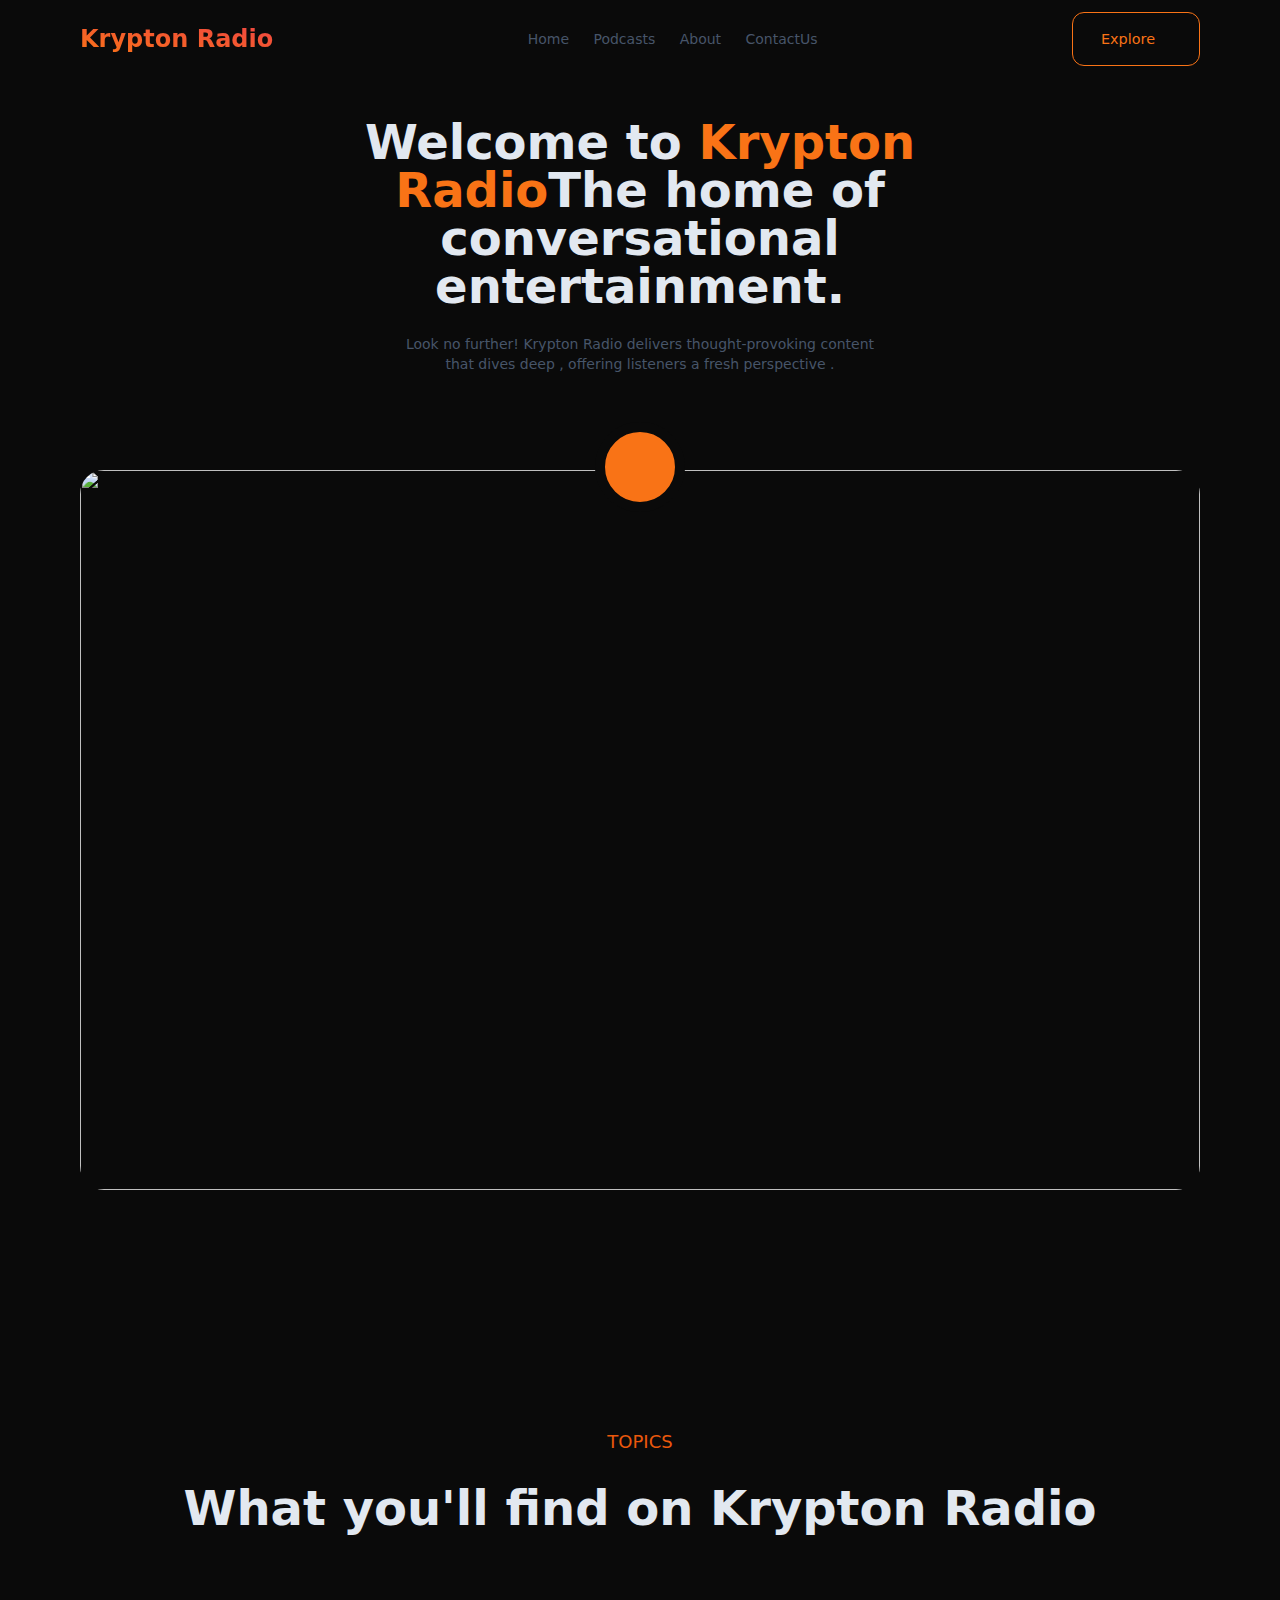
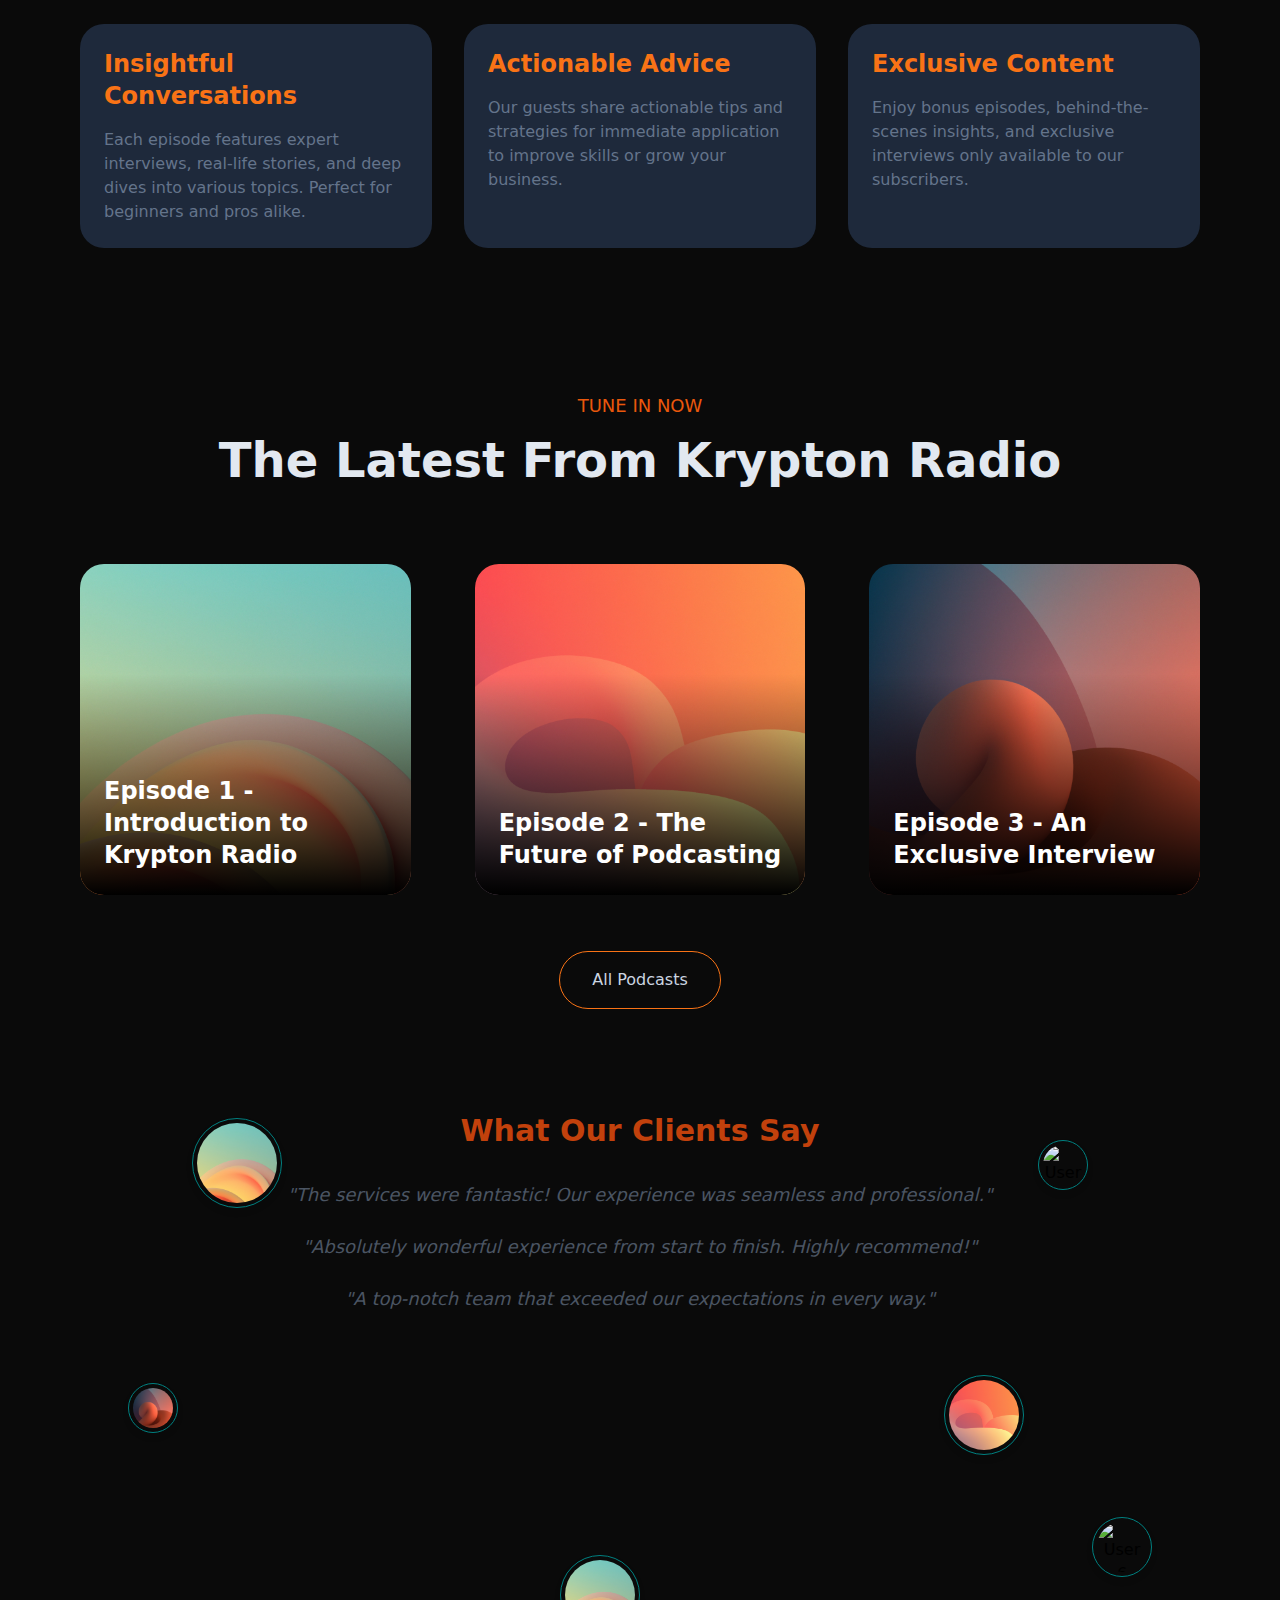
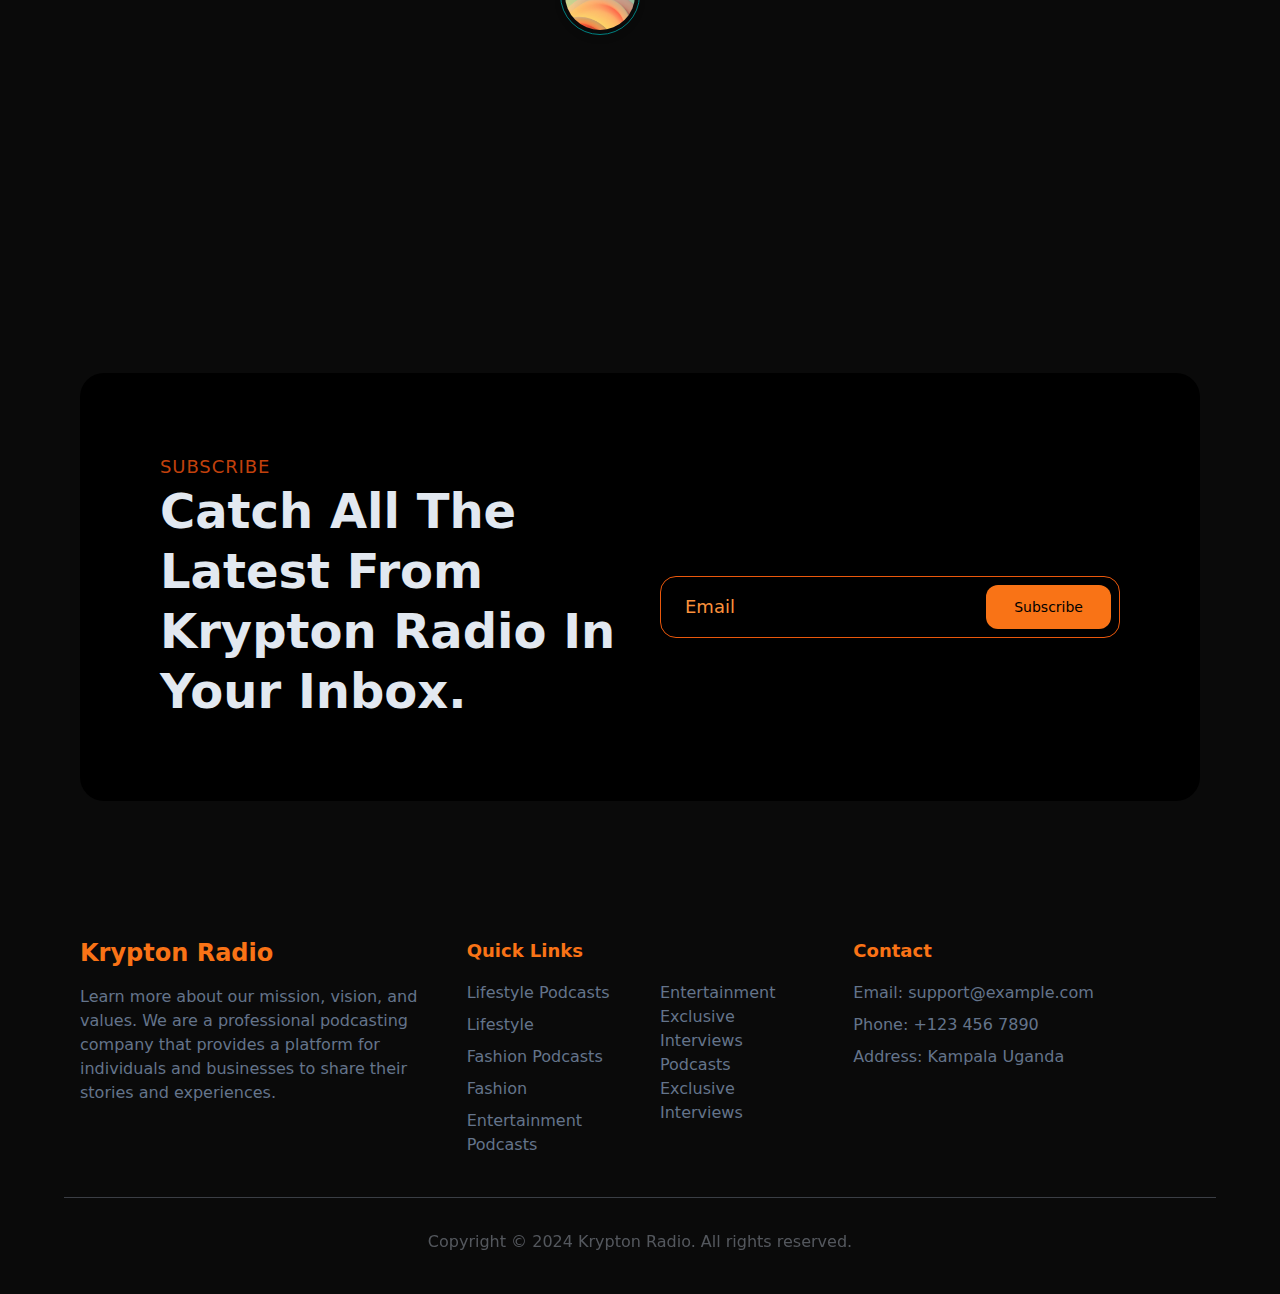
==== commit f2cacc4c: "uploaded files" ====
--- a/index.html
+++ b/index.html
@@ -3,7 +3,7 @@
   <head>
     <meta charset="UTF-8" />
     <meta name="viewport" content="width=device-width, initial-scale=1.0" />
-    <title>Proton</title>
+    <title>Krypton Radio</title>
     <link rel="preconnect" href="https://fonts.googleapis.com" />
     <link rel="preconnect" href="https://fonts.gstatic.com" crossorigin />
     <link rel="stylesheet" href="./assets/css/output.css" crossorigin />
@@ -95,7 +95,7 @@
       <h1
         class="bg-gradient-to-tr from-orange-500 to-red-500 bg-clip-text text-2xl font-extrabold text-transparent font-['Roboto Mono']"
       >
-        Proton
+        Krypton Radio
       </h1>
       <nav onmouseleave="this.classList.toggle('max-lg:hidden');" id="menu" class="lg:space-x-5 max-lg:hidden text-sm font-['Nunito Sans'] text-slate-600 max-lg:fixed max-lg:bg-black right-0 top-0 max-lg:w-[70vw] max-lg:flex flex-col items-center justify-center max-lg:h-screen max-lg:z-[999]">
         <a href="./index.html" class="text-center hover:text-slate-200 max-lg:w-full max-lg:text-xl max-lg:my-5">Home</a>
@@ -119,13 +119,13 @@
         <h1
           class="text-slate-200 lg:text-5xl font-semibold font-['Roboto Mono'] lg:w-2/3 leading-[55px] text-5xl"
         >
-          Welcome to <span class="text-orange-500">Proton Podcasts</span><div class="hidden lg:inline">The
+          Welcome to <span class="text-orange-500">Krypton Radio</span><div class="hidden lg:inline">The
           home of conversational entertainment.</div>
         </h1>
         <p
           class="mt-6 text-sm font-['Nunito Sans'] font-light lg:w-1/2 w-full px-10 lg:px-10 lg:text-center text-center text-slate-600"
         >
-          Look no further! Proton delivers
+          Look no further! Krypton Radio delivers
           thought-provoking content that dives deep , offering listeners a fresh
           perspective .
         </p>
@@ -151,7 +151,7 @@
           >TOPICS</small
         >
         <h2 class="mt-4 mb-20 text-3xl font-semibold text-center leading-[45px] lg:leading-normal lg:text-5xl text-slate-200 px-6 lg:px-0">
-         What you'll find on Proton
+         What you'll find on Krypton Radio
       </h2>
       </center>
       <div class="grid grid-cols-1 gap-8 mt-8 md:grid-cols-3">
@@ -193,7 +193,7 @@
         <h1
           class="lg:text-5xl text-3xl text-slate-200 font-['Roboto Mono'] font-semibold mt-4"
         >
-          The Latest From Proton
+          The Latest From Krypton Radio
         </h1>
       </center>
 
@@ -212,7 +212,7 @@
               class="absolute bottom-0 flex flex-col items-start justify-end w-full p-6 overflow-hidden text-white h-2/3 bg-gradient-to-t from-black to-transparent"
             >
               <h1 class="text-2xl font-semibold font-['Roboto Mono']">
-                Episode 1 - Introduction to Proton
+                Episode 1 - Introduction to Krypton Radio
               </h1>
             </div>
           </div>
@@ -320,7 +320,7 @@
         <div class="w-full lg:w-1/2">
           <small class="tracking-wider text-orange-700 text-md lg:text-lg font-extralight">SUBSCRIBE</small>
           <h1 class="lg:text-5xl text-3xl text-slate-200 font-['Roboto Mono'] capitalize font-bold lg:leading-[60px] leading-[40px]">
-            Catch all the latest proton podcasts in your inbox.
+            Catch all the latest from Krypton Radio in your inbox.
           </h1>
         </div>
         <form action="#" class="w-full mt-10 lg:w-1/2 max-lg:">
@@ -338,7 +338,7 @@
         <!-- Section 1 -->
         <div class="mb-6 lg:w-1/3 md:mb-0">
           <h3 class="mb-4 text-2xl font-semibold text-orange-500">
-            Proton Podcasts
+            Krypton Radio
           </h3>
           <p class="mb-2">
             Learn more about our mission, vision, and values. We are a
@@ -392,7 +392,7 @@
       <!-- Copyright -->
       <div class="pt-8 mt-10 text-center border-t border-gray-500 opacity-50">
         <p class="text-gray-400">
-          Copyright &copy; 2024 Proton Podcasts. All rights reserved.
+          Copyright &copy; 2024 Krypton Radio. All rights reserved.
         </p>
       </div>
       
